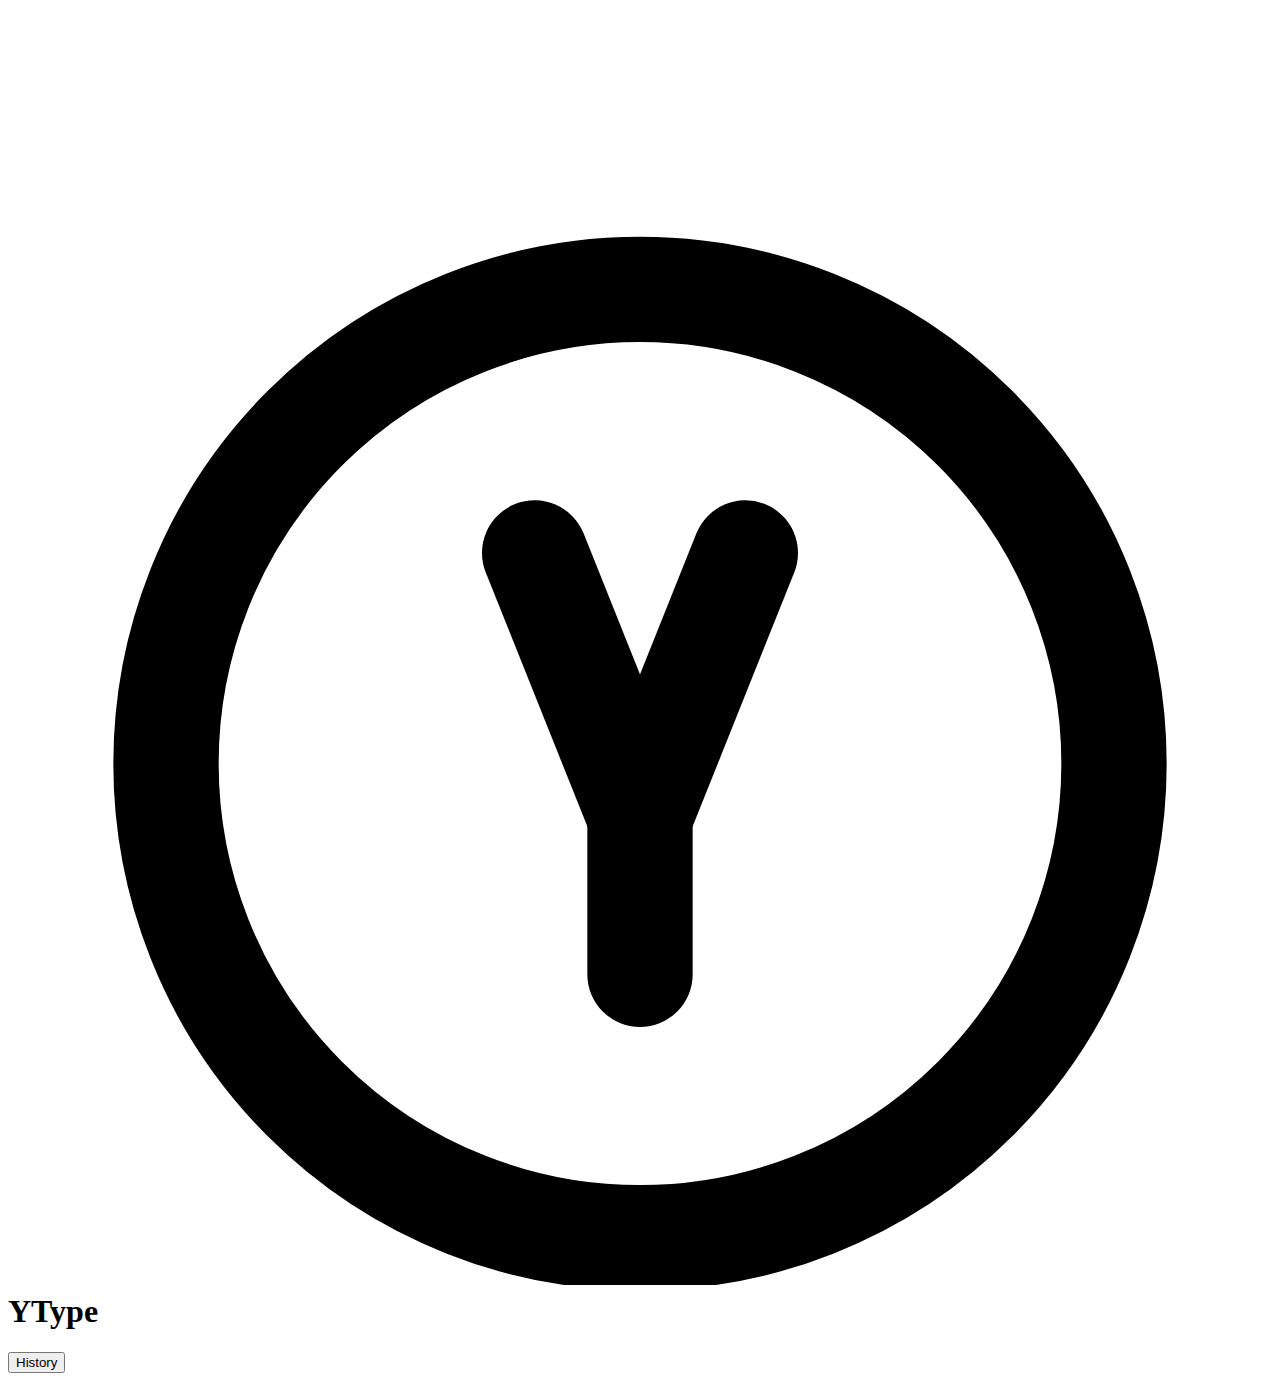
==== html/history.html @ 0dc38f62 "coded most of the app TODO: FIX typing area" ====
<!doctype html>
<html lang="en">

<head>
    <meta charset="UTF-8">
    <meta name="viewport" content="width=device-width, user-scalable=yes">
    <title>YType</title>
    <link rel="stylesheet" href="css/style.css">
    <link rel="shortcut icon" href="img/favicon.svg" type="image/x-icon">
</head>

<body>
    <main>
        <h1>
            <svg xmlns="http://www.w3.org/2000/svg" viewBox="0 -2.1 24 24" fill="none" stroke="currentColor"
                stroke-width="2" stroke-linecap="round" stroke-linejoin="round"
                class="icon icon-tabler icons-tabler-outline icon-tabler-circle-letter-y">
                <path stroke="none" d="M0 0h24v24H0z" fill="none" />
                <path d="M12 12m-9 0a9 9 0 1 0 18 0a9 9 0 1 0 -18 0" />
                <path d="M10 8l2 5l2 -5" />
                <path d="M12 16v-3" />
            </svg>
            YType
        </h1>
        <div id="header">
            <div id="buttons">
                <a href="../index.html"><button>History</button></a>
            </div>
        </div>
    </main>
</body>

</html>
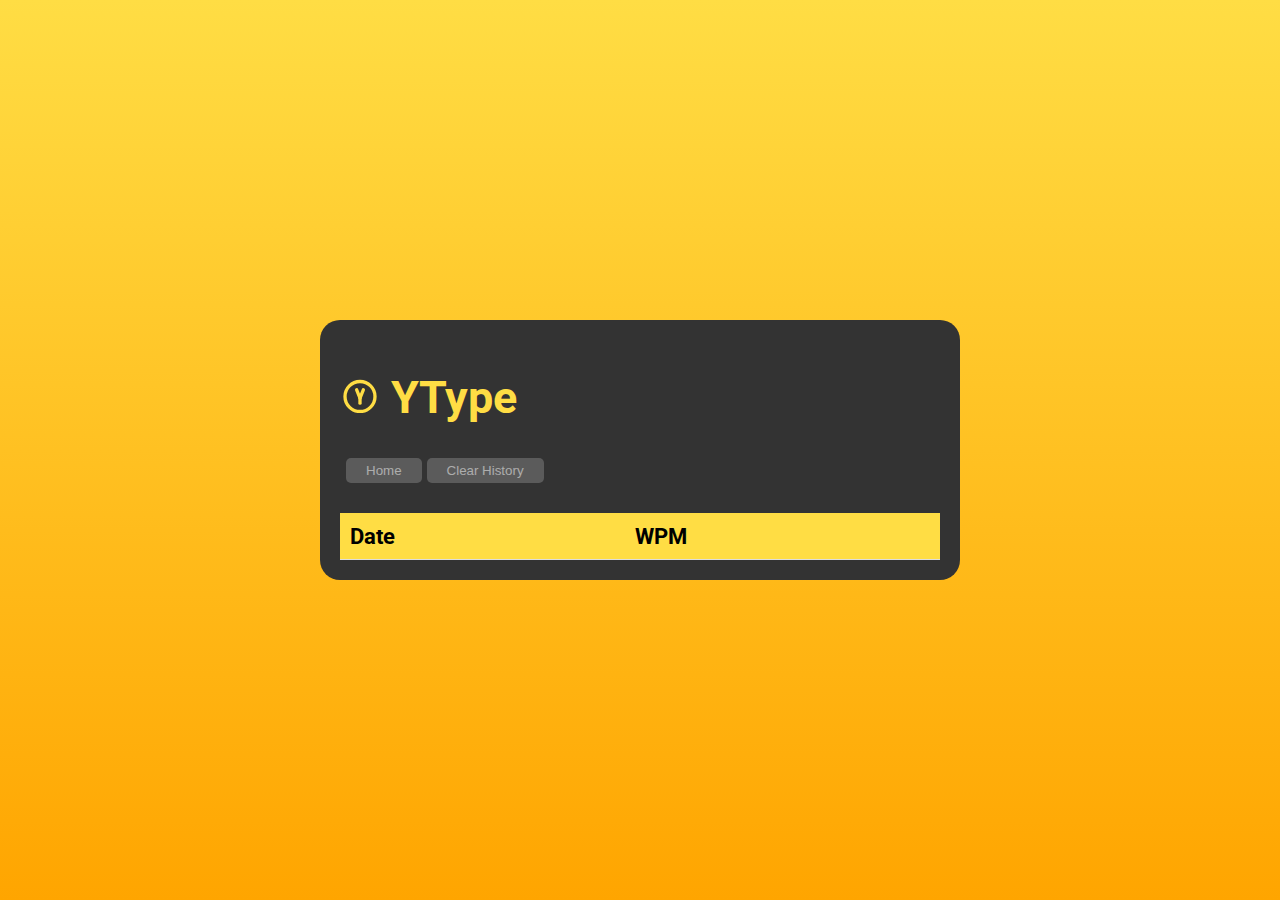
==== commit 5cd090e8: "added history and improved layout" ====
--- a/html/history.html
+++ b/html/history.html
@@ -5,28 +5,34 @@
     <meta charset="UTF-8">
     <meta name="viewport" content="width=device-width, user-scalable=yes">
     <title>YType</title>
-    <link rel="stylesheet" href="css/style.css">
+    <link rel="stylesheet" href="../css/style.css">
+    <script defer src="../js/loadH.js"></script>
     <link rel="shortcut icon" href="img/favicon.svg" type="image/x-icon">
 </head>
 
 <body>
     <main>
         <h1>
-            <svg xmlns="http://www.w3.org/2000/svg" viewBox="0 -2.1 24 24" fill="none" stroke="currentColor"
-                stroke-width="2" stroke-linecap="round" stroke-linejoin="round"
-                class="icon icon-tabler icons-tabler-outline icon-tabler-circle-letter-y">
-                <path stroke="none" d="M0 0h24v24H0z" fill="none" />
-                <path d="M12 12m-9 0a9 9 0 1 0 18 0a9 9 0 1 0 -18 0" />
-                <path d="M10 8l2 5l2 -5" />
-                <path d="M12 16v-3" />
-            </svg>
+            <img src="../img/favicon.svg" alt="ICON">
             YType
         </h1>
         <div id="header">
             <div id="buttons">
-                <a href="../index.html"><button>History</button></a>
+                <a href="../index.html"><button>Home</button></a>
+                <button id="clearHistoryBtn">Clear History</button>
             </div>
         </div>
+        <table id="historyTable">
+            <thead>
+                <tr>
+                    <th>Date</th>
+                    <th>WPM</th>
+                </tr>
+            </thead>
+            <tbody>
+                <!-- History will be loaded here -->
+            </tbody>
+        </table>
     </main>
 </body>
 
--- a/css/style.css
+++ b/css/style.css
@@ -0,0 +1,188 @@
+@import url("https://fonts.googleapis.com/css2?family=Roboto&family=Roboto+Mono&display=swap");
+:root {
+  --bgColor: #333;
+  --textPrimary: #fff;
+  --textSecondary: #666;
+  --primaryColor: #fd4;
+}
+
+html,
+body {
+  margin: 0;
+  height: 100%;
+}
+
+body {
+  font-family: "Roboto", sans-serif;
+  background-image: linear-gradient(to bottom, var(--primaryColor), orange);
+  background-size: cover;
+  background-repeat: no-repeat;
+  overflow-y: hidden;
+  display: flex;
+  justify-content: center;
+  align-items: center;
+  color: var(--textPrimary);
+  font-size: 1.4rem;
+}
+
+main {
+  background-color: var(--bgColor);
+  width: 600px;
+  margin: 50px auto;
+  padding: 20px;
+  border-radius: 20px;
+}
+
+h1 {
+  color: var(--primaryColor);
+}
+
+h1 img {
+  width: 40px;
+}
+
+#header {
+  display: grid;
+  grid-template-columns: 1fr 1fr;
+  margin: 20px 6px 30px;
+}
+
+#info {
+  margin-top: 10%;
+  text-align: center;
+  font-size: 30px;
+  color: var(--primaryColor);
+}
+
+button {
+  background: rgba(255, 255, 255, 0.2);
+  border: 0;
+  color: rgba(255, 255, 255, 0.5);
+  padding: 5px 20px;
+  border-radius: 5px;
+  cursor: pointer;
+  transition: all 0.2s;
+}
+
+button:hover {
+  background: #fd4;
+  color: #000;
+  transform: translateY(-10px) scale(1.1);
+}
+
+button:active {
+  background: rgba(255, 255, 255, 0.6);
+  color: rgba(255, 255, 255, 1);
+  transform: translateY(-5px) scale(0.9);
+}
+
+div#game {
+  line-height: 35px;
+  height: 105px;
+  overflow: hidden;
+  position: relative;
+}
+
+div#game:focus {
+  outline: 0;
+}
+
+#words {
+  filter: blur(5px);
+  color: var(--textSecondary);
+}
+
+#game:focus #words {
+  filter: blur(0);
+}
+
+#focus-error {
+  position: absolute;
+  inset: 0;
+  text-align: center;
+  padding-top: 35px;
+}
+
+#game:focus #focus-error {
+  display: none;
+}
+
+div.word {
+  display: inline-block;
+  font-family: "Roboto Mono", monospace;
+  margin: 0 5px;
+}
+
+.letter.correct {
+  color: #fff;
+}
+
+.letter.incorrect {
+  color: #f55;
+}
+
+#cursor {
+  display: none;
+  width: 2px;
+  height: 1.6rem;
+  background: var(--primaryColor);
+  position: fixed;
+  top: 198px;
+  left: 18px;
+  transition: all 0.1s;
+  animation: blink 0.4s infinite;
+}
+
+#game:focus #cursor {
+  display: block;
+}
+
+#game.over #words {
+  opacity: 0.5;
+  filter: blur(0px);
+}
+
+#game.over:focus #cursor {
+  display: none;
+}
+
+#game.over #focus-error {
+  display: none;
+}
+
+@keyframes blink {
+  0% {
+    opacity: 1;
+  }
+  50% {
+    opacity: 0;
+  }
+  100% {
+    opacity: 1;
+  }
+}
+
+table {
+  width: 100%;
+  border-collapse: collapse;
+  margin-top: 20px;
+}
+
+th, td {
+  padding: 10px;
+  text-align: left;
+  border-bottom: 1px solid #ddd;
+}
+
+th {
+  background-color: var(--primaryColor);
+  color: #000;
+}
+
+tr:nth-child(even) {
+  background-color: #444;
+}
+
+tr:hover {
+  background-color: #555;
+}